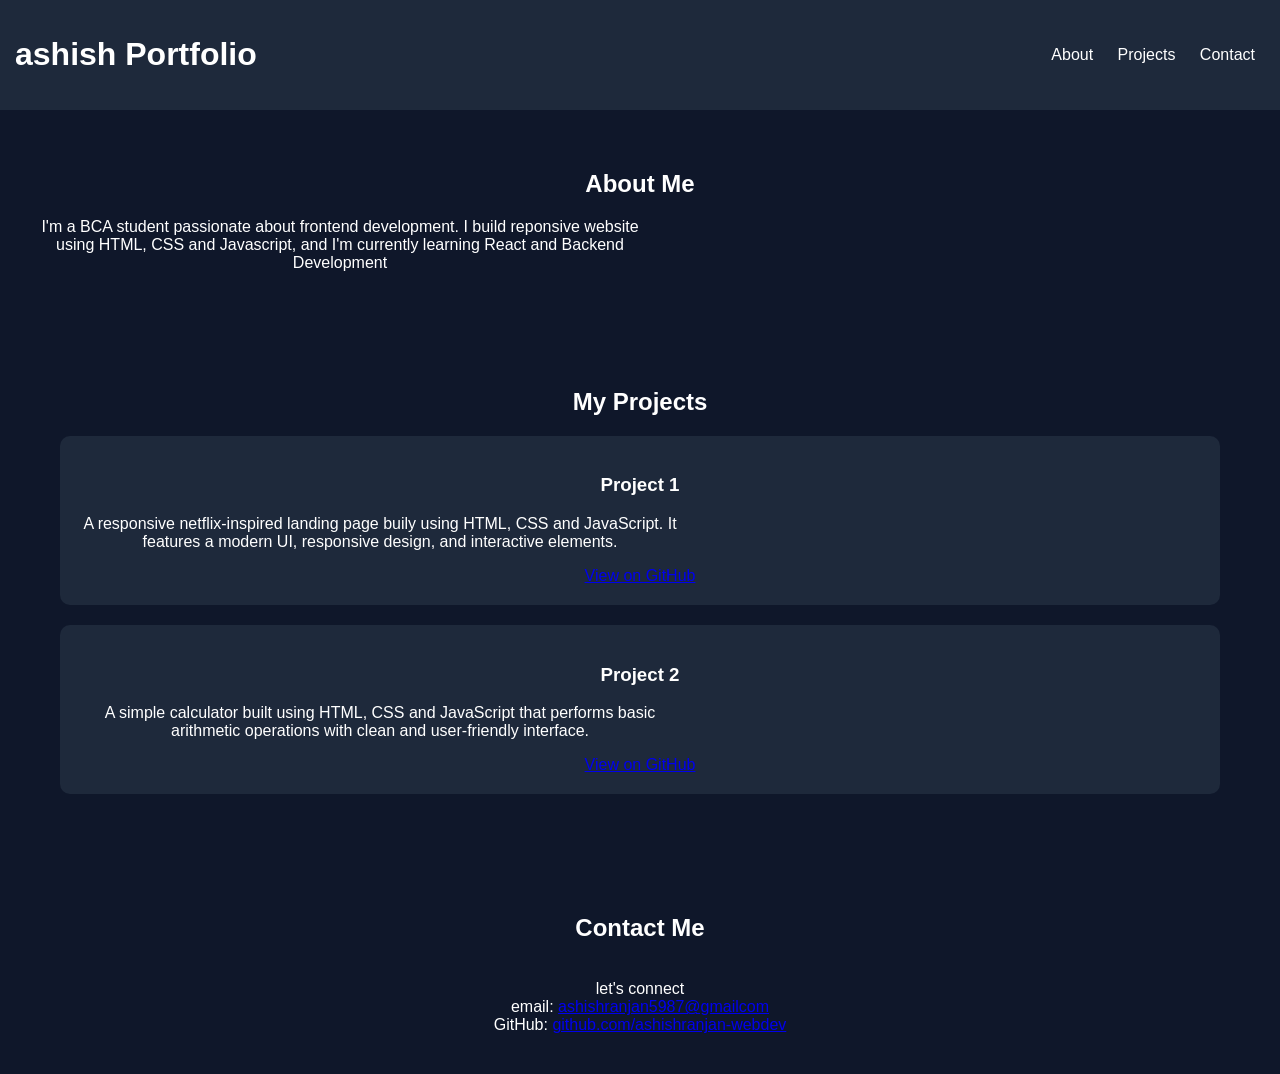
==== index.html @ e3e45c0c "initial portfolio" ====
<!DOCTYPE html>
<html lang="en">

<head>
    <meta charset="UTF-8">
    <meta name="viewport" content="width=device-width, initial-scale=1.0">
    <title>My Portfolio</title>
    <link rel="stylesheet" href="portfolio.css">
    <script src="portfolio.js"></script>
</head>

<body>

    <!-- Navbar -->
    <header>
        <h1>ashish Portfolio</h1>
        <nav>
            <a href="#about">About</a>
            <a href="#projects">Projects</a>
            <a href="#contact">Contact</a>
        </nav>
    </header>

    <!-- About Section -->
    <section id="about">
        <h2>About Me</h2>
        <div class="cls">
            <p>I'm a BCA student passionate about frontend development. I build reponsive website using HTML, CSS and
                Javascript, and I'm currently learning React and Backend Development </p>
        </div>
    </section>

    <!-- Projects Section -->
    <section id="projects">
        <h2>My Projects</h2>

        <div class="project">
            <h3>Project 1</h3>
            <p class="cls">A responsive netflix-inspired landing page buily using HTML, CSS and JavaScript. It features
                a modern UI,
                responsive design, and interactive elements.</p>
            <a href="netflixclone/netflixclone.html">View on GitHub</a>
        </div>

        <div class="project">
            <h3>Project 2</h3>
            <p class="cls">A simple calculator built using HTML, CSS and JavaScript that performs basic arithmetic
                operations with
                clean and user-friendly interface.</p>
            <a href="calculator/calculator.html">View on GitHub</a>
        </div>

    </section>

    <!-- Contact Section -->
    <section id="contact">
        <h2>Contact Me</h2>
        <br>let's connect
        <br>
        email: <a href="mailto:ashishranjan5987@gmailcom">ashishranjan5987@gmailcom</a>
        <br>
        GitHub: <a href="https://github.com/ashishranjan-webdev" target="_blank">github.com/ashishranjan-webdev</a>

    </section>

    <script src="portfolio.js"></script>
</body>

</html>
---- portfolio.css ----
body {
    font-family: Arial, sans-serif;
    margin: 0;
    background: #0f172a;
    color: white;
}

header {
    background: #1e293b;
    padding: 15px;
    display: flex;
    justify-content: space-between;
    align-items: center;
}

nav a {
    color: white;
    margin: 0 10px;
    text-decoration: none;
}

nav a:hover {
    color: cyan;
}

section {
    padding: 40px;
    text-align: center;
}

.project {
    background: #1e293b;
    margin: 20px;
    padding: 20px;
    border-radius: 10px;
    transition: 0.3s;
}

.project:hover {
    transform: scale(1.05);
    background: #334155;
}

button {
    padding: 10px 20px;
    background: cyan;
    border: none;
    cursor: pointer;
}

button:hover {
    background: #06b6d4;
}

.cls{
    width: 600px;
    justify-self: center;
}
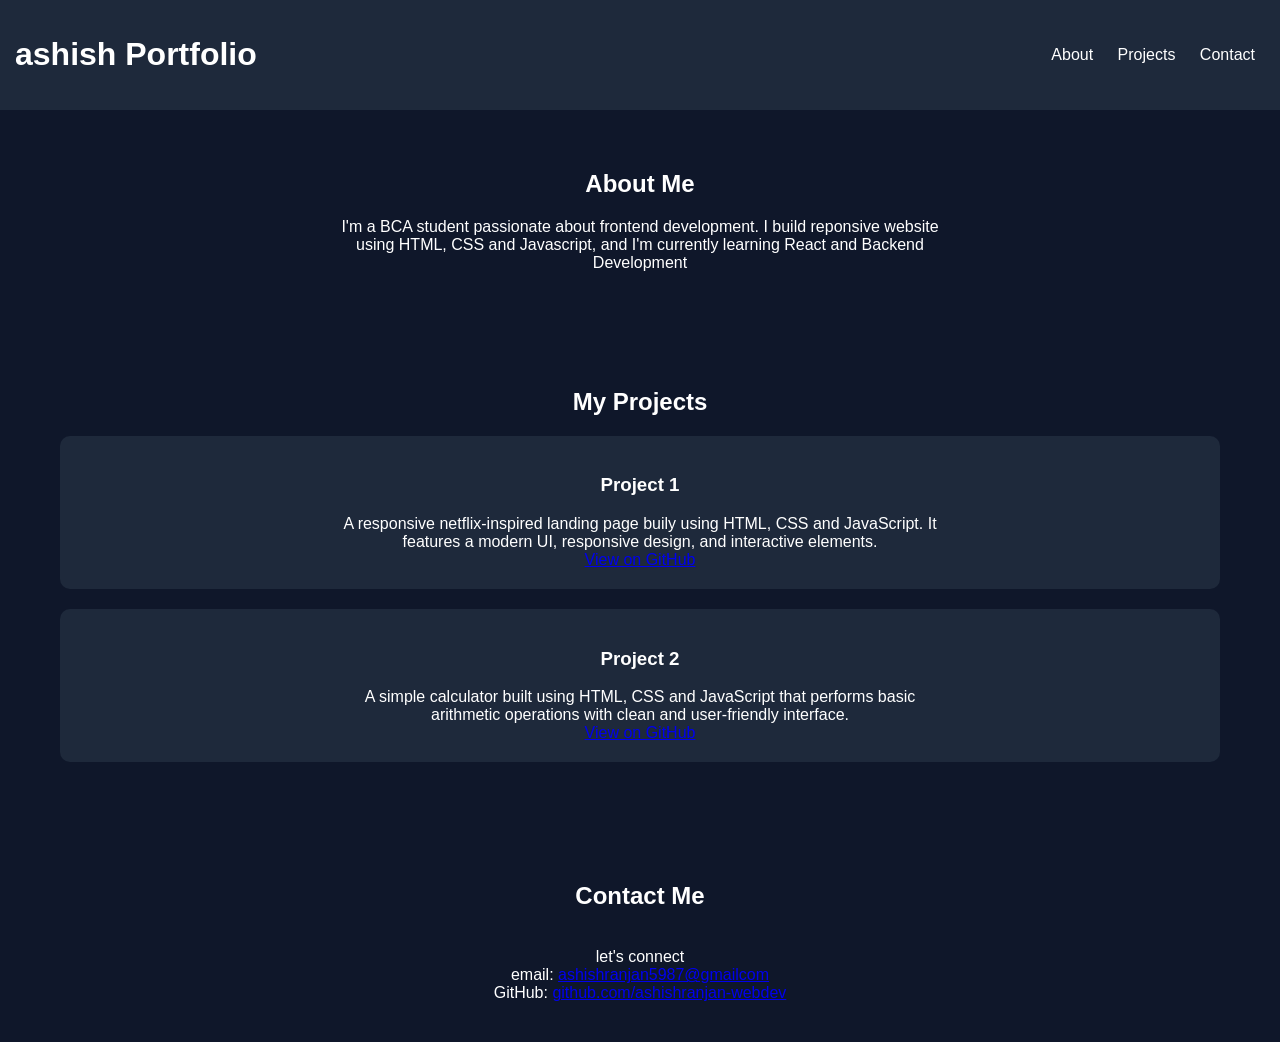
==== commit 2643c13f: "made portfolio responsive" ====
--- a/index.html
+++ b/index.html
@@ -5,8 +5,7 @@
     <meta charset="UTF-8">
     <meta name="viewport" content="width=device-width, initial-scale=1.0">
     <title>My Portfolio</title>
-    <link rel="stylesheet" href="portfolio.css">
-    <script src="portfolio.js"></script>
+    <link rel="stylesheet" href="style.css">
 </head>
 
 <body>
@@ -63,7 +62,7 @@
 
     </section>
 
-    <script src="portfolio.js"></script>
+    <script src="script.js"></script>
 </body>
 
 </html>
--- a/style.css
+++ b/style.css
@@ -0,0 +1,100 @@
+body {
+    font-family: Arial, sans-serif;
+    margin: 0;
+    background: #0f172a;
+    color: white;
+}
+
+header {
+    background: #1e293b;
+    padding: 15px;
+    display: flex;
+    justify-content: space-between;
+    align-items: center;
+}
+
+nav a {
+    color: white;
+    margin: 0 10px;
+    text-decoration: none;
+}
+
+nav a:hover {
+    color: cyan;
+}
+
+section {
+    padding: 40px;
+    text-align: center;
+}
+
+.project {
+    background: #1e293b;
+    margin: 20px;
+    padding: 20px;
+    border-radius: 10px;
+    transition: 0.3s;
+}
+
+.project:hover {
+    transform: scale(1.05);
+    background: #334155;
+}
+
+button {
+    padding: 10px 20px;
+    background: cyan;
+    border: none;
+    cursor: pointer;
+}
+
+button:hover {
+    background: #06b6d4;
+}
+
+.cls{
+    width: 90%;
+    max-width: 600px;
+    margin: auto;
+}
+/* Mobile (max-width: 768px) */
+@media (max-width: 768px) {
+
+  h1 {
+    font-size: 28px;
+  }
+
+  h2 {
+    font-size: 22px;
+  }
+
+  p {
+    font-size: 16px;
+  }
+
+  .navbar {
+    flex-direction: column;
+    align-items: center;
+  }
+
+  .hero {
+    flex-direction: column;
+    text-align: center;
+    padding: 20px;
+  }
+
+  .hero img {
+    width: 220px;
+    height: auto;
+  }
+
+  .container {
+    width: 90%;
+    margin: auto;
+  }
+
+  button {
+    width: 100%;
+    padding: 12px;
+  }
+}
